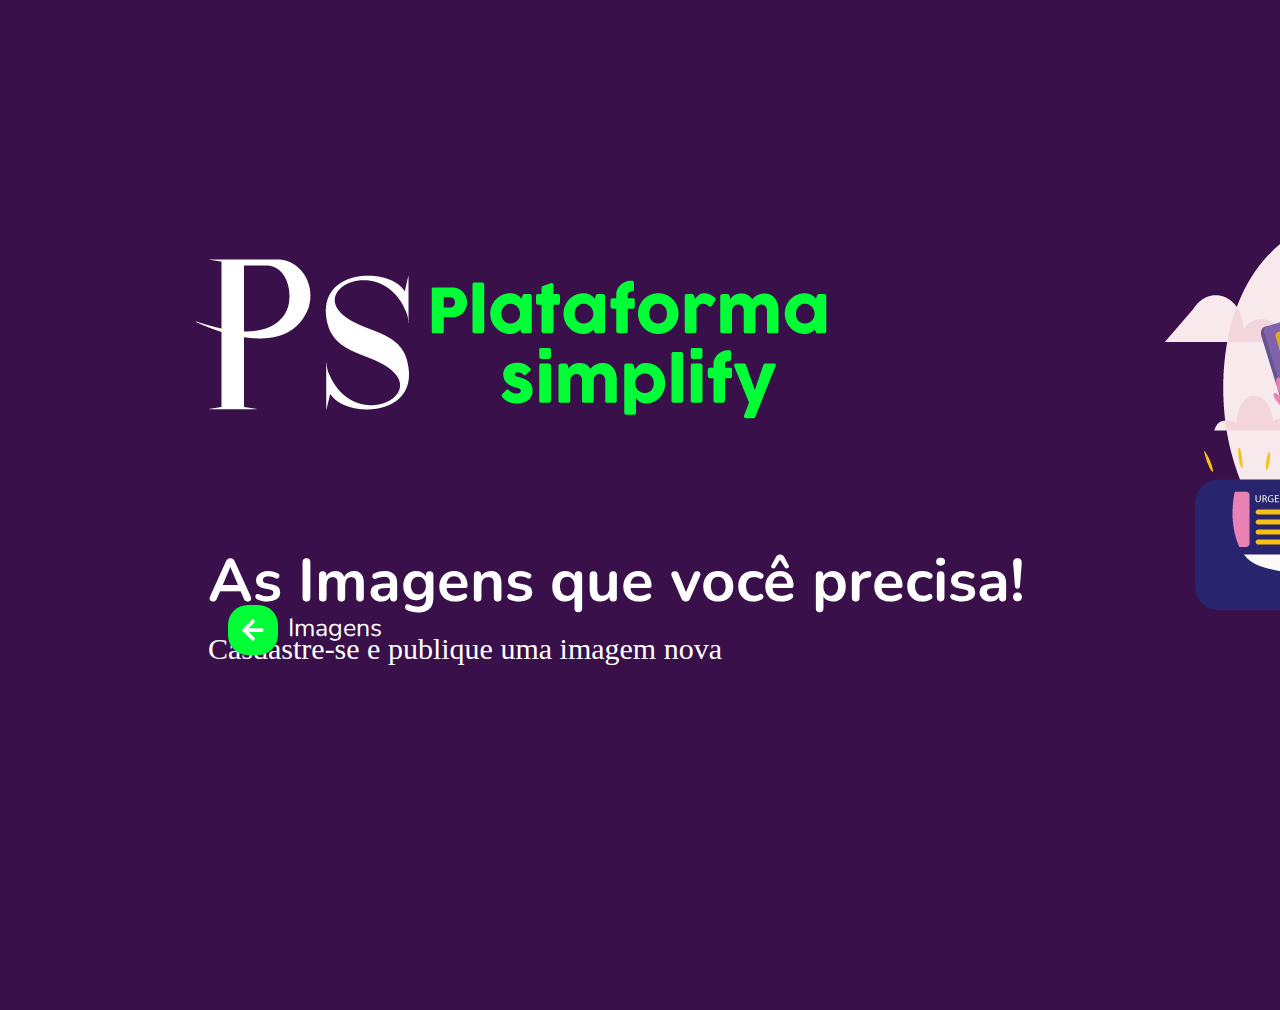
==== index.html @ 062b34b8 "Iniciando a Home" ====
<!DOCTYPE html>
<html lang="pt_BR">

<head>
  <meta charset="UTF-8" />
  <meta name="viewport" content="width=device-width, initial-scale=1.0" />
  <title>Simplify</title>
  <link rel="icon" href="./public/images/logo-icon.png" />
  <link rel="stylesheet" href="./styles/style.css" />
  <link href="https://fonts.googleapis.com/css2?family=Nunito:wght@400;600;800&display=swap" rel="stylesheet">
</head>

<body>

  <div id="header">
    <header>
      <h1>
        As Imagens que você precisa!
      </h1>
      <div id="logo">
        <img src="./images/logo-ps.png" alt="logo" />
      </div>
  </div>


  <section class="principal">
    <p>Casdastre-se e publique uma imagem nova</p>
  </section>

  <main>
    <div>
      <img id="ilus" src="./images/illus.png" alt="">
    </div>
  </main>

  <footer>
    <p id="image"> Imagens </p>
    <p id="cadastro">Casdastre-se</p>
    <img id="arrow" src="./images/arrow-white.svg" alt="arrow">
    <img id="arrow2" src="./images/arrow-back.svg" alt="arrow">
  </footer>


</body>

</html>
---- styles/style.css ----
body {
    background-color: rgb(57, 16, 73);
}

h1 {
    color: white;
    font-size: 60px;
    font-family: nunito;
    position: relative;
    top: 500px;
    margin-left: 200px;
}

.principal {
    color: white;
    position: relative;
    top: 470px;
    margin-left: 200px;
    font-size: 30px;
}

#logo {
    position: absolute;
    top: -200px;
}

#ilus {
    max-width: 1080px;
    max-height: 1080px;
    position: absolute;
    margin-right: 200px;
    top: -70px;
    margin-left: 930px;
}

#cadastro {
    color: white;
    font-family: nunito;
    position: absolute;
    margin-left: 1630px;
    bottom: 230px;
    font-size: 25px;
}

#arrow {
    position: absolute;
    margin-left: 1790px;
    bottom: 245px;
    background-color: #20fa4f;
    width: 30px;
    height: 30px;
    padding: 10px;
    cursor: pointer;
    border-radius: 20px;
}

#arrow2 {
    position: absolute;
    margin-left: 220px;
    bottom: 245px;
    background-color: #00ff36;
    width: 30px;
    height: 30px;
    padding: 10px;
    cursor: pointer;
    border-radius: 20px;
}

#image {
    color: white;
    font-family: nunito;
    position: absolute;
    margin-left: 280px;
    bottom: 230px;
    font-size: 25px;
}
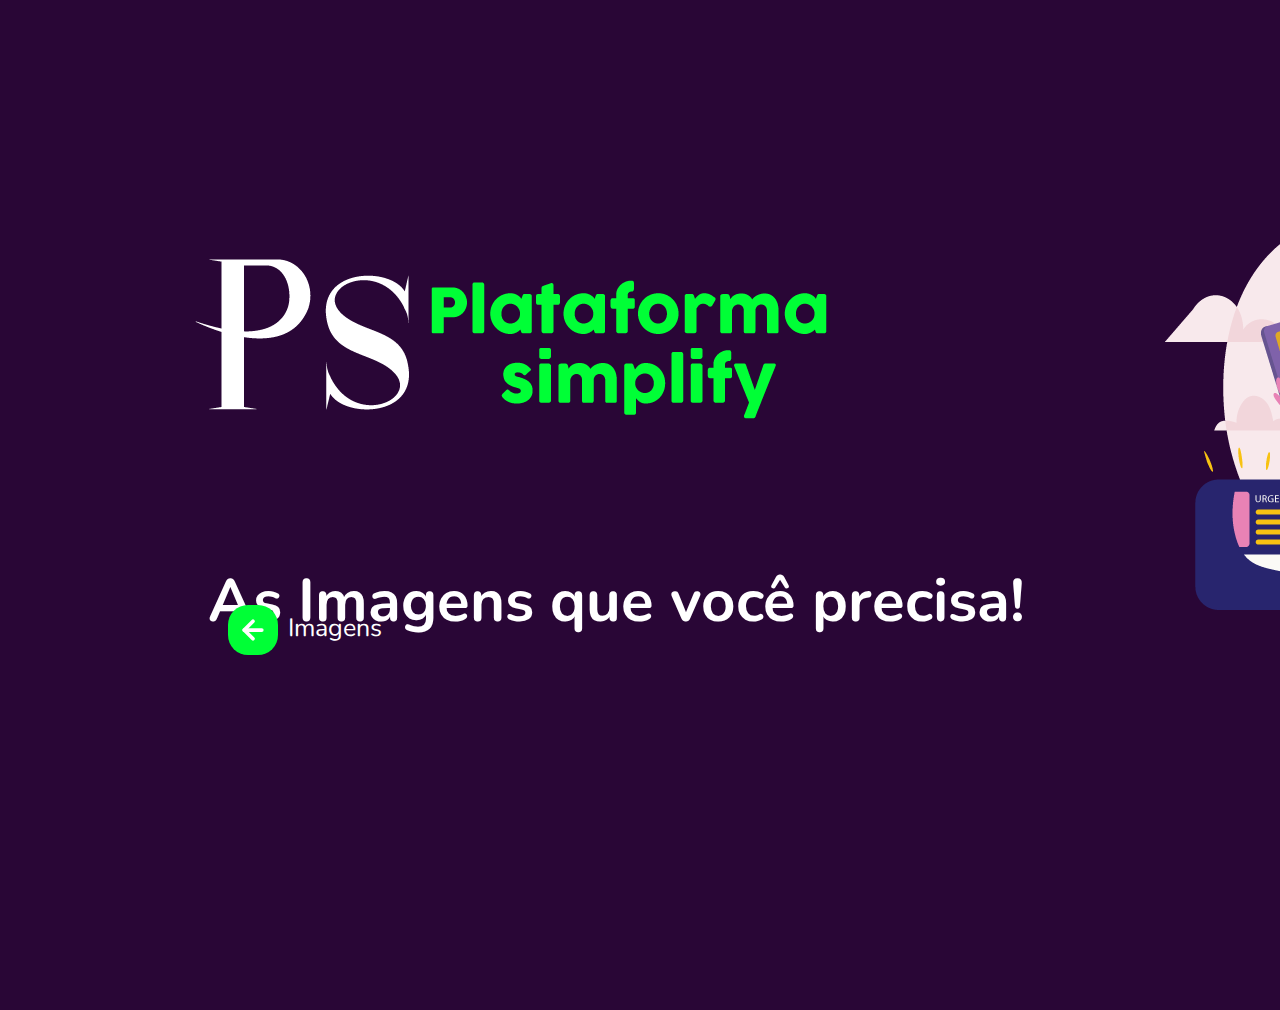
==== commit 2ccb9d04: "responsividade" ====
--- a/index.html
+++ b/index.html
@@ -7,24 +7,28 @@
   <title>Simplify</title>
   <link rel="icon" href="./public/images/logo-icon.png" />
   <link rel="stylesheet" href="./styles/style.css" />
+  <link rel="stylesheet" href="./styles/responsive.css" />
   <link href="https://fonts.googleapis.com/css2?family=Nunito:wght@400;600;800&display=swap" rel="stylesheet">
 </head>
 
 <body>
 
+  <div id="title"> 
+    <h1>
+      <p> As Imagens que você precisa! </p> 
+    </h1>
+  </div>
+
   <div id="header">
     <header>
-      <h1>
-        As Imagens que você precisa!
-      </h1>
       <div id="logo">
         <img src="./images/logo-ps.png" alt="logo" />
       </div>
   </div>
-
+</header>
 
   <section class="principal">
-    <p>Casdastre-se e publique uma imagem nova</p>
+    <!--<p>Casdastre-se e baixe imagens</p> -->
   </section>
 
   <main>
@@ -35,7 +39,7 @@
 
   <footer>
     <p id="image"> Imagens </p>
-    <p id="cadastro">Casdastre-se</p>
+    <p id="cadastro">Casdastro</p>
     <img id="arrow" src="./images/arrow-white.svg" alt="arrow">
     <img id="arrow2" src="./images/arrow-back.svg" alt="arrow">
   </footer>
--- a/styles/style.css
+++ b/styles/style.css
@@ -1,5 +1,5 @@
 body {
-    background-color: rgb(57, 16, 73);
+    background-color: #290636;
 }
 
 h1 {
@@ -73,4 +73,5 @@
     margin-left: 280px;
     bottom: 230px;
     font-size: 25px;
-}+}
+
--- a/styles/responsive.css
+++ b/styles/responsive.css
@@ -0,0 +1,124 @@
+@media(max-width:1092px){
+    
+   
+
+    /*foto*/
+
+    #ilus{
+        margin:auto;
+        margin-top: 260px;
+        margin-left: -65px;
+     
+
+    }
+    /*foto*/
+    #header{
+       
+        top: -110px;
+        margin-right: 260px;
+        margin:auto;
+        margin-top: 460px;
+
+         
+    }
+    /*logo*/
+    header #logo{
+        position: absolute;
+        margin-bottom: -200px;
+        
+    }
+
+   
+    footer #image {
+       position: absolute;
+       margin-bottom: -530px;
+
+    }
+    #arrow2{
+       position: absolute;
+       margin-bottom: -550px;
+
+    }
+
+    #cadastro{
+        position: absolute;
+        margin-left: 518px;
+        margin-bottom: -530px;
+    }
+
+  #arrow{
+         position: absolute;
+         margin-left: 678px;
+         margin-bottom: -550px     
+    }
+}
+
+/*Mobile */
+
+@media (max-width:380px) {
+   body{
+       margin-left: 50px;
+       
+   }
+    #logo{
+        margin-top: 20px;
+        margin:auto;
+        
+       
+    }
+
+    #ilus{
+        margin-top: 340px;
+        margin-left: -40px;
+        
+    }
+     #title h1 p{
+      margin-top: 520px;
+      font-size: 120px;
+      display:flex;
+      flex-direction: column;
+       
+    }
+
+    /*.principal {
+        position: absolute;
+        margin-left: 700px;
+        margin-top: 520px;
+        font-size:40px;
+         
+    }
+    */
+
+    #image{
+      
+       top: 1900px;
+       margin-right: -80px;
+       font-size: 40px ;
+    }
+
+    #arrow2{
+       top: 1940px;
+       margin-left: 200px;
+       font-size: 40px ;
+       padding:12px;
+    }
+ 
+    #cadastro{
+      
+        top: 1900px;
+        margin-right: -80px;
+        font-size: 40px ;
+     }
+ 
+     #arrow{
+        top: 1940px;
+        margin-left: 720px;
+        font-size: 40px ;
+        padding:12px;
+     }
+ 
+
+
+
+
+}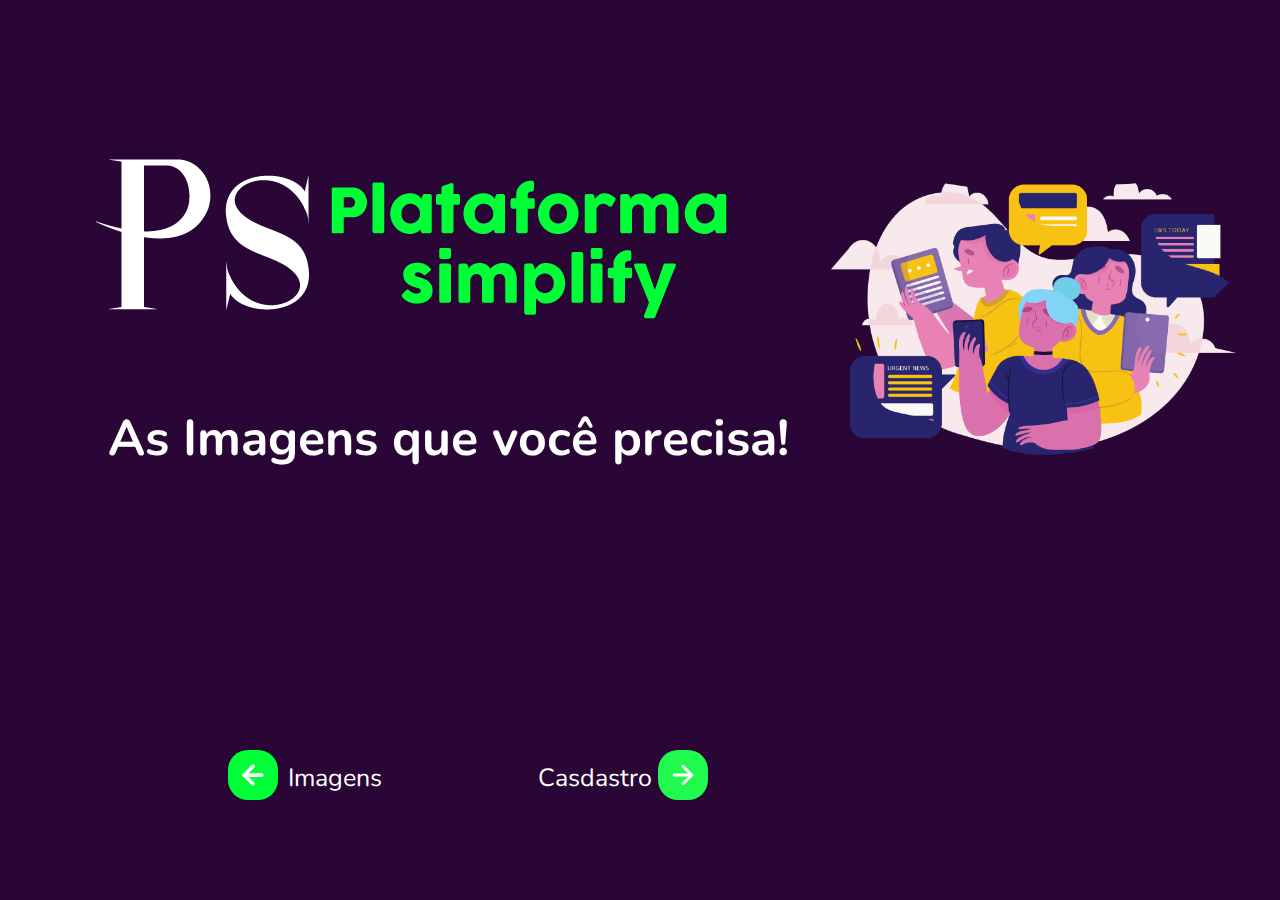
==== commit dda890ab: "teste" ====
--- a/index.html
+++ b/index.html
@@ -38,9 +38,13 @@
   </main>
 
   <footer>
-    <p id="image"> Imagens </p>
+    <a href="form-image.html"><p id="image">Imagens </p></a>
+   
     <p id="cadastro">Casdastro</p>
+
+    <a href="http://127.0.0.1:5500/form-image.html">
     <img id="arrow" src="./images/arrow-white.svg" alt="arrow">
+    </a>
     <img id="arrow2" src="./images/arrow-back.svg" alt="arrow">
   </footer>
 
--- a/styles/style.css
+++ b/styles/style.css
@@ -1,51 +1,59 @@
 body {
+    zoom: 0;
     background-color: #290636;
+   
+
 }
 
 h1 {
     color: white;
-    font-size: 60px;
+    font-size: 50px;
     font-family: nunito;
-    position: relative;
-    top: 500px;
-    margin-left: 200px;
+    position: absolute;
+    top: 320px;
+    margin-left: 100px;
+   
 }
 
-.principal {
+/*.principal {
     color: white;
     position: relative;
     top: 470px;
     margin-left: 200px;
     font-size: 30px;
-}
+}*/
 
 #logo {
     position: absolute;
-    top: -200px;
+    top: -300px;
+    margin-left: -100px;
+  
 }
 
 #ilus {
-    max-width: 1080px;
-    max-height: 1080px;
+    max-width: 680px;
+    max-height: 680px;
     position: absolute;
-    margin-right: 200px;
-    top: -70px;
-    margin-left: 930px;
+    margin-right: -200px;
+    top: 10px;
+    margin-left: 680px;
 }
 
 #cadastro {
     color: white;
     font-family: nunito;
     position: absolute;
-    margin-left: 1630px;
-    bottom: 230px;
+    margin-left: 530px;
+    bottom: 80px;
     font-size: 25px;
+    display: inline-block;
+
 }
 
 #arrow {
     position: absolute;
-    margin-left: 1790px;
-    bottom: 245px;
+    margin-left: 650px;
+    bottom: 100px;
     background-color: #20fa4f;
     width: 30px;
     height: 30px;
@@ -57,7 +65,7 @@
 #arrow2 {
     position: absolute;
     margin-left: 220px;
-    bottom: 245px;
+    bottom: 100px;
     background-color: #00ff36;
     width: 30px;
     height: 30px;
@@ -71,7 +79,10 @@
     font-family: nunito;
     position: absolute;
     margin-left: 280px;
-    bottom: 230px;
+    bottom: 80px;
     font-size: 25px;
 }
 
+a {
+    text-decoration: none;
+}
--- a/styles/responsive.css
+++ b/styles/responsive.css
@@ -55,9 +55,10 @@
 
 /*Mobile */
 
-@media (max-width:380px) {
+@media (max-width:700px) {
    body{
        margin-left: 50px;
+       zoom: 0;
        
    }
     #logo{
@@ -68,12 +69,14 @@
     }
 
     #ilus{
-        margin-top: 340px;
-        margin-left: -40px;
+        margin-top: 240px;
+        margin-left: -50px;
+        max-width: 1200px;
+        max-height: 1200px;
         
     }
      #title h1 p{
-      margin-top: 520px;
+      margin-top: 700px;
       font-size: 120px;
       display:flex;
       flex-direction: column;
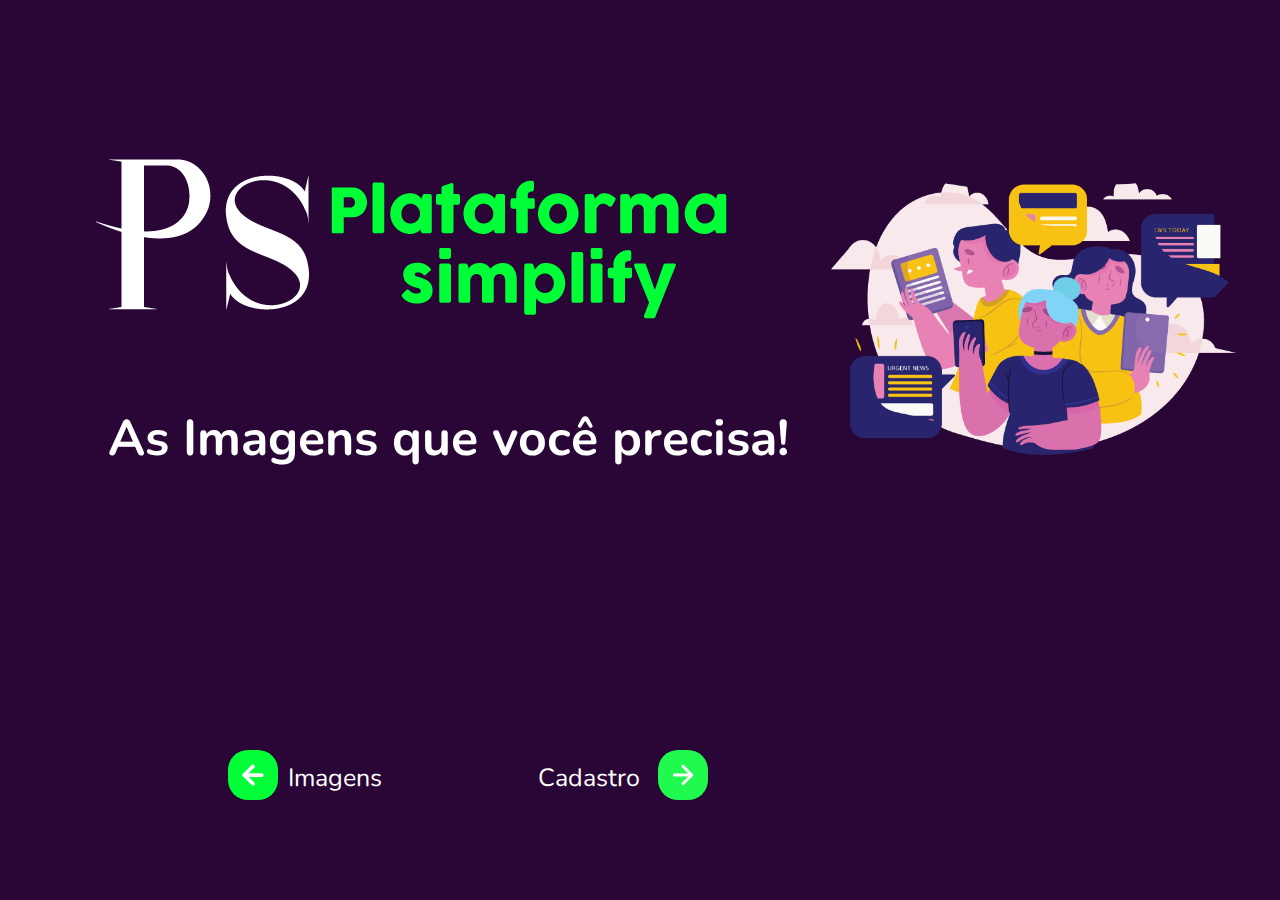
==== commit 89c31af8: "Lógica do form" ====
--- a/index.html
+++ b/index.html
@@ -40,15 +40,15 @@
   <footer>
     <a href="form-image.html"><p id="image">Imagens </p></a>
    
-    <p id="cadastro">Casdastro</p>
+    <p id="cadastro">Cadastro</p>
 
-    <a href="http://127.0.0.1:5500/form-image.html">
+    <a href="form-image.html">
     <img id="arrow" src="./images/arrow-white.svg" alt="arrow">
     </a>
     <img id="arrow2" src="./images/arrow-back.svg" alt="arrow">
   </footer>
 
-
+  
 </body>
 
 </html>